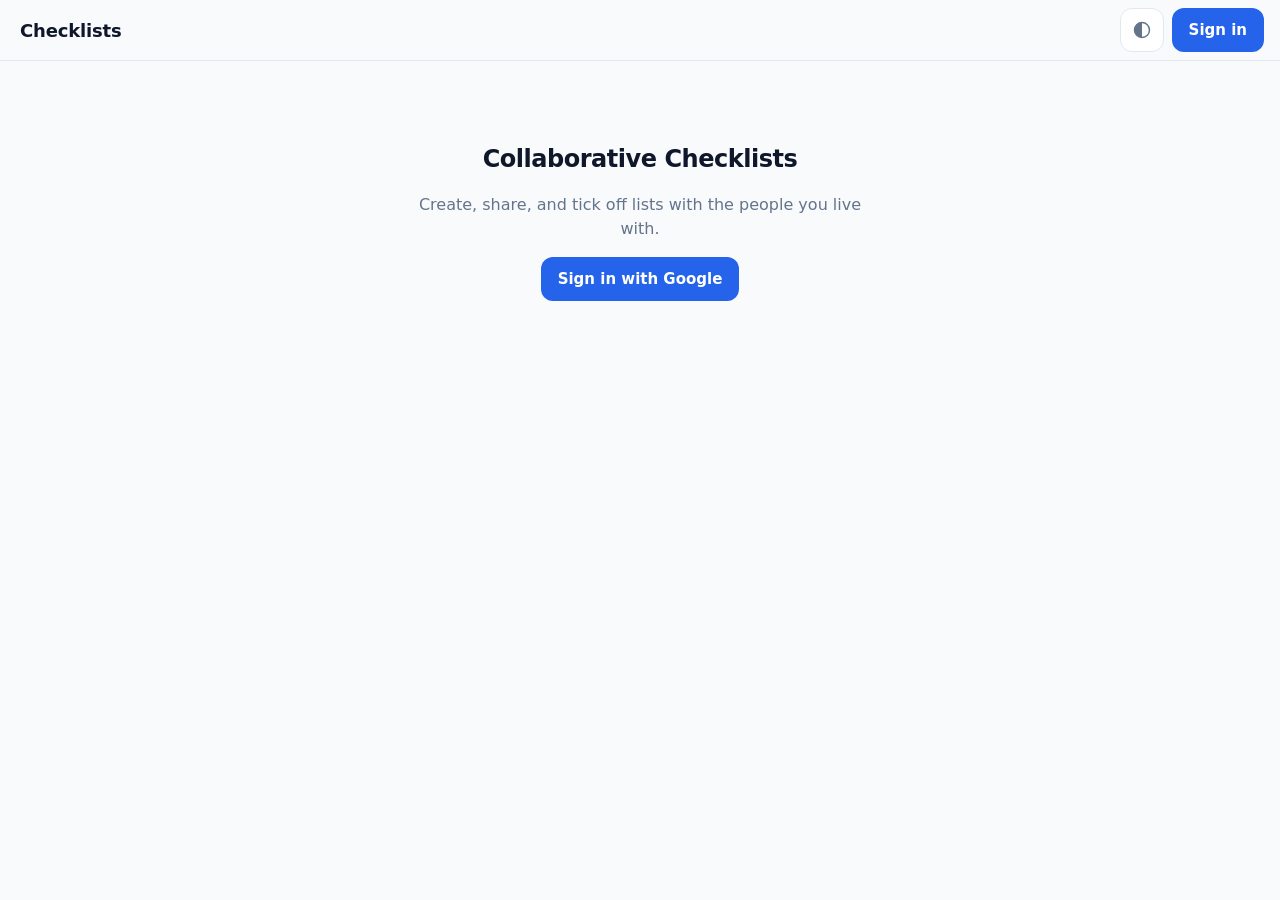
==== static/index.html @ a3d303ab "Add lists, tasks, reset, and the list UI (milestone 2) Single-user parity with the current app, plus" ====
<!doctype html>
<html lang="en">
<head>
  <meta charset="utf-8">
  <meta name="viewport" content="width=device-width, initial-scale=1, viewport-fit=cover">
  <title>Collaborative Checklists</title>
  <meta name="description" content="Shared checklists for the household.">
  <meta name="theme-color" content="#f8fafc" media="(prefers-color-scheme: light)">
  <meta name="theme-color" content="#0f172a" media="(prefers-color-scheme: dark)">
  <link rel="manifest" href="/manifest.json">
  <link rel="icon" type="image/png" sizes="192x192" href="/static/icon-192.png">
  <link rel="apple-touch-icon" href="/static/icon-192.png">
  <link rel="stylesheet" href="/static/app.css?v=__ASSET_CSS__">
  <script src="/static/app.js?v=__ASSET_JS__" defer></script>
</head>
<body>
  <a class="skip-link" href="#main">Skip to content</a>

  <header class="topbar">
    <button class="brand" id="brand" type="button">Checklists</button>
    <div class="topbar-actions">
      <button class="icon-button" id="theme-toggle" type="button" aria-label="Switch colour theme">
        <svg viewBox="0 0 24 24" aria-hidden="true" focusable="false">
          <circle cx="12" cy="12" r="9"></circle>
          <path class="icon-half" d="M12 3a9 9 0 0 0 0 18z"></path>
        </svg>
      </button>
      <div class="auth-slot" id="auth-slot"></div>
    </div>
  </header>

  <p class="offline-banner" id="offline-banner" role="status" hidden>
    Offline — checklists cannot be loaded or changed until the connection is back.
  </p>

  <main class="page" id="main" tabindex="-1">
    <p class="loading">Loading…</p>
  </main>

  <div class="toasts" id="toasts" role="status" aria-live="polite"></div>

  <dialog class="dialog" id="dlg-new-list">
    <form class="dialog-body" id="form-new-list">
      <h2>New checklist</h2>
      <label class="field">
        <span>Title</span>
        <input name="title" maxlength="200" required autocomplete="off" placeholder="e.g. Daily chores">
      </label>
      <label class="check">
        <input type="checkbox" name="resettable">
        <span>Show a Reset button — useful for daily tasks</span>
      </label>
      <div class="dialog-actions">
        <button type="button" class="button" data-action="close-dialog">Cancel</button>
        <button type="submit" class="button button-primary">Create</button>
      </div>
    </form>
  </dialog>

  <dialog class="dialog" id="dlg-confirm">
    <div class="dialog-body">
      <h2 data-field="title"></h2>
      <p class="muted" data-field="message"></p>
      <div class="dialog-actions">
        <button type="button" class="button" data-action="close-dialog">Cancel</button>
        <button type="button" class="button button-danger" data-action="confirm"></button>
      </div>
    </div>
  </dialog>

  <template id="tpl-signed-out">
    <a class="button button-primary" href="/auth/login">Sign in</a>
  </template>

  <template id="tpl-signed-in">
    <span class="user-name" data-field="name"></span>
    <form method="post" action="/auth/logout" class="logout-form">
      <input type="hidden" name="csrf_token" data-field="csrf">
      <button type="submit" class="link-button">Log out</button>
    </form>
  </template>

  <template id="tpl-welcome">
    <section class="welcome">
      <h1>Collaborative Checklists</h1>
      <p>Create, share, and tick off lists with the people you live with.</p>
      <a class="button button-primary" href="/auth/login">Sign in with Google</a>
    </section>
  </template>

  <template id="tpl-overview">
    <section class="overview">
      <div class="section-head">
        <h1 class="section-title">Your checklists</h1>
        <button type="button" class="button button-primary" data-action="new-list">New list</button>
      </div>
      <div class="list-grid" data-slot="lists"></div>
      <div class="empty-state" data-slot="empty" hidden>
        <p>No checklists yet.</p>
        <p class="muted">Create one to get started.</p>
      </div>
    </section>
  </template>

  <template id="tpl-list-card">
    <article class="list-card">
      <button type="button" class="list-card-button" data-action="open-list">
        <span class="list-card-top">
          <span class="list-card-title" data-field="title"></span>
          <span class="badge" data-field="badge" hidden>Reset</span>
        </span>
        <span class="list-card-meta" data-field="meta"></span>
        <span class="list-card-count" data-field="count"></span>
      </button>
    </article>
  </template>

  <template id="tpl-workspace">
    <section class="workspace">
      <div class="workspace-head">
        <div class="workspace-heading">
          <h1 data-field="title"></h1>
          <p class="muted" data-field="sub"></p>
        </div>
        <div class="workspace-actions">
          <button type="button" class="button button-ghost" data-action="toggle-edit" aria-pressed="false">Edit</button>
          <button type="button" class="button button-warn" data-action="reset" hidden>Reset</button>
          <button type="button" class="link-button danger" data-action="delete-list" hidden>Delete</button>
        </div>
      </div>

      <p class="hint" data-slot="edit-hint" hidden>
        Reordering and delete controls are visible while editing.
      </p>

      <form class="add-form" data-action="add-task">
        <label class="visually-hidden" for="new-task">New item</label>
        <input id="new-task" name="title" placeholder="Add an item…" autocomplete="off" maxlength="500" required>
        <button type="submit" class="button button-primary">Add</button>
      </form>

      <ul class="tasks" data-slot="pending"></ul>
      <p class="empty" data-slot="no-pending" hidden>Nothing left. Add an item above.</p>

      <section class="completed" data-slot="completed" hidden>
        <h2 class="completed-title">Completed</h2>
        <ul class="tasks tasks-done" data-slot="completed-list"></ul>
      </section>
    </section>
  </template>

  <template id="tpl-task">
    <li class="task">
      <label class="task-label">
        <input type="checkbox" class="task-check">
        <span class="task-title" data-field="title"></span>
      </label>
      <span class="task-meta" data-field="meta"></span>
      <div class="task-actions">
        <button type="button" class="icon-small" data-action="move-up" aria-label="Move up">↑</button>
        <button type="button" class="icon-small" data-action="move-down" aria-label="Move down">↓</button>
        <button type="button" class="icon-small danger" data-action="delete-task" aria-label="Delete item">×</button>
      </div>
    </li>
  </template>
</body>
</html>
---- static/app.css ----
/* Collaborative Checklists — hand-written stylesheet.
 *
 * No utility framework and no build step. Design tokens are custom properties,
 * so dark mode is a second set of values rather than a second stylesheet.
 *
 * Sizes are deliberately generous: 16px base text, 44px minimum touch targets.
 * The previous version used 12px text with 14px checkboxes, which is hard to
 * hit on a phone.
 */

:root {
  color-scheme: light;

  --bg: #f8fafc;
  --surface: #ffffff;
  --surface-muted: #f1f5f9;
  --text: #0f172a;
  --text-muted: #64748b;
  --border: #e2e8f0;
  --border-strong: #cbd5e1;

  --primary: #2563eb;
  --primary-hover: #1d4ed8;
  --primary-contrast: #ffffff;
  --danger: #dc2626;
  --danger-hover: #b91c1c;
  --warn: #b45309;
  --warn-hover: #92400e;
  --warn-contrast: #ffffff;
  --amber-bg: #fef3c7;
  --amber-text: #92400e;

  --radius-sm: 0.5rem;
  --radius: 0.75rem;
  --radius-lg: 1rem;

  --shadow-sm: 0 1px 2px rgb(15 23 42 / 0.06);
  --shadow: 0 1px 3px rgb(15 23 42 / 0.08), 0 1px 2px rgb(15 23 42 / 0.04);

  --tap: 2.75rem;
}

@media (prefers-color-scheme: dark) {
  :root:not([data-theme="light"]) {
    color-scheme: dark;

    --bg: #0f172a;
    --surface: #1e293b;
    --surface-muted: #172033;
    --text: #f1f5f9;
    --text-muted: #94a3b8;
    --border: #334155;
    --border-strong: #475569;

    --primary: #3b82f6;
    --primary-hover: #60a5fa;
    --primary-contrast: #0b1220;
    --danger: #f87171;
    --danger-hover: #fca5a5;
    --warn: #f59e0b;
    --warn-hover: #fbbf24;
    --warn-contrast: #1c1207;
    --amber-bg: #422006;
    --amber-text: #fcd34d;

    --shadow-sm: 0 1px 2px rgb(0 0 0 / 0.4);
    --shadow: 0 1px 3px rgb(0 0 0 / 0.5);
  }
}

:root[data-theme="dark"] {
  color-scheme: dark;

  --bg: #0f172a;
  --surface: #1e293b;
  --surface-muted: #172033;
  --text: #f1f5f9;
  --text-muted: #94a3b8;
  --border: #334155;
  --border-strong: #475569;

  --primary: #3b82f6;
  --primary-hover: #60a5fa;
  --primary-contrast: #0b1220;
  --danger: #f87171;
  --danger-hover: #fca5a5;
  --warn: #f59e0b;
  --warn-hover: #fbbf24;
  --warn-contrast: #1c1207;
  --amber-bg: #422006;
  --amber-text: #fcd34d;

  --shadow-sm: 0 1px 2px rgb(0 0 0 / 0.4);
  --shadow: 0 1px 3px rgb(0 0 0 / 0.5);
}

/* ---------------------------------------------------------------- reset */

*,
*::before,
*::after {
  box-sizing: border-box;
}

html {
  -webkit-text-size-adjust: 100%;
}

body {
  margin: 0;
  min-height: 100vh;
  background: var(--bg);
  color: var(--text);
  font-family: system-ui, -apple-system, "Segoe UI", Roboto, sans-serif;
  font-size: 1rem;
  line-height: 1.5;
}

/* Only after the stored theme has been applied. Otherwise the first paint
   fades from the system theme to the chosen one, which reads as a flicker. */
body.theme-ready {
  transition: background-color 0.15s ease, color 0.15s ease;
}

h1,
h2,
h3,
p {
  margin: 0;
}

button,
input {
  font: inherit;
  color: inherit;
}

button {
  cursor: pointer;
}

a {
  color: var(--primary);
}

:focus-visible {
  outline: 3px solid var(--primary);
  outline-offset: 2px;
  border-radius: var(--radius-sm);
}

/* --------------------------------------------------------------- layout */

.page {
  width: min(60rem, 100%);
  margin: 0 auto;
  padding: 1rem 1rem 4rem;
}

.loading {
  padding: 3rem 0;
  text-align: center;
  color: var(--text-muted);
}

/* --------------------------------------------------------------- topbar */

.topbar {
  position: sticky;
  top: 0;
  z-index: 10;
  display: flex;
  align-items: center;
  justify-content: space-between;
  gap: 0.75rem;
  padding: 0.5rem max(1rem, env(safe-area-inset-left));
  background: color-mix(in srgb, var(--bg) 88%, transparent);
  backdrop-filter: blur(8px);
  border-bottom: 1px solid var(--border);
}

.brand {
  padding: 0.5rem 0.25rem;
  border: 0;
  background: none;
  font-size: 1.125rem;
  font-weight: 700;
  letter-spacing: -0.01em;
  color: var(--text);
}

.brand:hover {
  color: var(--primary);
}

.topbar-actions {
  display: flex;
  align-items: center;
  gap: 0.5rem;
  min-width: 0;
}

.auth-slot {
  display: flex;
  align-items: center;
  gap: 0.5rem;
  min-width: 0;
}

.user-name {
  max-width: 8rem;
  overflow: hidden;
  text-overflow: ellipsis;
  white-space: nowrap;
  font-size: 0.875rem;
  color: var(--text-muted);
}

.logout-form {
  margin: 0;
}

/* -------------------------------------------------------------- controls */

.button {
  display: inline-flex;
  align-items: center;
  justify-content: center;
  min-height: var(--tap);
  padding: 0.5rem 1rem;
  border: 1px solid transparent;
  border-radius: var(--radius);
  background: var(--surface-muted);
  color: var(--text);
  font-size: 0.9375rem;
  font-weight: 600;
  white-space: nowrap;
  text-decoration: none;
  transition: background-color 0.15s ease, border-color 0.15s ease;
}

.button:hover {
  background: var(--border);
}

.button-primary {
  background: var(--primary);
  color: var(--primary-contrast);
}

.button-primary:hover {
  background: var(--primary-hover);
}

.button-danger {
  background: var(--danger);
  color: #fff;
}

.button-danger:hover {
  background: var(--danger-hover);
}

.button-ghost {
  background: transparent;
  border-color: var(--border-strong);
}

.button-ghost:hover {
  border-color: var(--primary);
  color: var(--primary);
  background: transparent;
}

.icon-button {
  display: inline-flex;
  align-items: center;
  justify-content: center;
  width: var(--tap);
  height: var(--tap);
  padding: 0;
  border: 1px solid var(--border);
  border-radius: var(--radius);
  background: var(--surface);
  color: var(--text-muted);
}

.icon-button:hover {
  color: var(--text);
  border-color: var(--border-strong);
}

.icon-button svg {
  width: 1.25rem;
  height: 1.25rem;
  fill: none;
  stroke: currentColor;
  stroke-width: 1.75;
  stroke-linecap: round;
  stroke-linejoin: round;
}

.icon-button .icon-half {
  fill: currentColor;
  stroke: none;
}

.link-button {
  padding: 0.5rem 0.25rem;
  border: 0;
  background: none;
  color: var(--text-muted);
  font-size: 0.875rem;
  text-decoration: underline;
  text-underline-offset: 2px;
}

.link-button:hover {
  color: var(--danger);
}

/* ---------------------------------------------------------------- misc */

.offline-banner {
  margin: 0;
  padding: 0.5rem 1rem;
  background: var(--amber-bg);
  color: var(--amber-text);
  font-size: 0.875rem;
  text-align: center;
  border-bottom: 1px solid var(--border);
}

.welcome {
  display: grid;
  gap: 1rem;
  justify-items: center;
  padding: 4rem 1rem;
  text-align: center;
}

.welcome h1 {
  font-size: 1.5rem;
  letter-spacing: -0.02em;
}

.welcome p {
  max-width: 28rem;
  color: var(--text-muted);
}

.card {
  background: var(--surface);
  border: 1px solid var(--border);
  border-radius: var(--radius-lg);
  box-shadow: var(--shadow-sm);
}

.placeholder {
  padding: 1.5rem;
}

.placeholder h1 {
  font-size: 1.125rem;
}

.placeholder p {
  margin-top: 0.25rem;
  color: var(--text-muted);
}

.toasts {
  position: fixed;
  left: 50%;
  bottom: max(1rem, env(safe-area-inset-bottom));
  transform: translateX(-50%);
  display: grid;
  gap: 0.5rem;
  width: min(28rem, calc(100% - 2rem));
  z-index: 50;
  pointer-events: none;
}

.toast {
  display: flex;
  align-items: center;
  justify-content: space-between;
  gap: 1rem;
  padding: 0.75rem 1rem;
  border-radius: var(--radius);
  background: var(--text);
  color: var(--bg);
  box-shadow: var(--shadow);
  pointer-events: auto;
}

.toast p {
  font-size: 0.9375rem;
}

.toast button {
  flex-shrink: 0;
  padding: 0.25rem 0.5rem;
  border: 0;
  border-radius: var(--radius-sm);
  background: transparent;
  color: inherit;
  font-weight: 700;
  text-decoration: underline;
  text-underline-offset: 2px;
}

.skip-link {
  position: absolute;
  left: -999px;
  top: 0;
  padding: 0.75rem 1rem;
  background: var(--surface);
  z-index: 100;
}

.skip-link:focus {
  left: 0.5rem;
  top: 0.5rem;
}

/* ------------------------------------------------------------- overview */

.section-head {
  display: flex;
  align-items: center;
  justify-content: space-between;
  gap: 1rem;
  margin-bottom: 1rem;
}

.section-title {
  font-size: 1.125rem;
  letter-spacing: -0.01em;
}

.list-grid {
  display: grid;
  gap: 0.75rem;
}

@media (min-width: 40rem) {
  .list-grid {
    grid-template-columns: repeat(2, minmax(0, 1fr));
  }
}

.list-card-button {
  display: grid;
  gap: 0.375rem;
  width: 100%;
  padding: 1rem;
  border: 1px solid var(--border);
  border-radius: var(--radius-lg);
  background: var(--surface);
  color: var(--text);
  text-align: left;
  box-shadow: var(--shadow-sm);
  transition: border-color 0.15s ease, box-shadow 0.15s ease;
}

.list-card-button:hover {
  border-color: var(--primary);
  box-shadow: var(--shadow);
}

.list-card-top {
  display: flex;
  align-items: flex-start;
  justify-content: space-between;
  gap: 0.5rem;
}

.list-card-title {
  font-size: 1.0625rem;
  font-weight: 600;
  overflow-wrap: anywhere;
}

.list-card-meta,
.list-card-count {
  font-size: 0.875rem;
  color: var(--text-muted);
}

.list-card-count {
  font-size: 0.8125rem;
}

.badge {
  flex-shrink: 0;
  padding: 0.125rem 0.5rem;
  border-radius: 999px;
  background: var(--amber-bg);
  color: var(--amber-text);
  font-size: 0.75rem;
  font-weight: 600;
}

.empty-state {
  padding: 3rem 1rem;
  text-align: center;
  color: var(--text-muted);
}

.empty-state p:first-child {
  color: var(--text);
  font-weight: 600;
}

/* ------------------------------------------------------------ workspace */

.workspace {
  padding: 1rem;
  background: var(--surface);
  border: 1px solid var(--border);
  border-radius: var(--radius-lg);
  box-shadow: var(--shadow-sm);
}

.workspace-head {
  display: flex;
  align-items: flex-start;
  justify-content: space-between;
  gap: 0.75rem;
  flex-wrap: wrap;
}

.workspace-heading {
  min-width: 0;
}

.workspace-heading h1 {
  font-size: 1.25rem;
  letter-spacing: -0.01em;
  overflow-wrap: anywhere;
}

.workspace-heading p {
  font-size: 0.8125rem;
  margin-top: 0.125rem;
}

.workspace-actions {
  display: flex;
  align-items: center;
  gap: 0.5rem;
  flex-wrap: wrap;
}

.workspace-actions .button {
  min-height: 2.25rem;
  padding: 0.375rem 0.75rem;
  font-size: 0.875rem;
}

.workspace-actions .link-button {
  min-height: 2.25rem;
  padding: 0.375rem 0.5rem;
}

.hint {
  margin-top: 0.5rem;
  font-size: 0.8125rem;
  color: var(--primary);
}

.add-form {
  display: flex;
  gap: 0.5rem;
  margin: 1rem 0;
}

.add-form input {
  flex: 1;
  min-width: 0;
  min-height: var(--tap);
  padding: 0.5rem 0.75rem;
  border: 1px solid var(--border-strong);
  border-radius: var(--radius);
  background: var(--surface-muted);
  color: var(--text);
  font-size: 1rem;
}

.add-form input::placeholder {
  color: var(--text-muted);
}

.add-form input:focus-visible {
  outline: 3px solid var(--primary);
  outline-offset: 1px;
  border-color: transparent;
}

/* ---------------------------------------------------------------- tasks */

.tasks {
  display: grid;
  gap: 0.5rem;
  margin: 0;
  padding: 0;
  list-style: none;
}

.task {
  display: flex;
  align-items: center;
  gap: 0.5rem;
  padding-right: 0.5rem;
  border: 1px solid var(--border);
  border-radius: var(--radius);
  background: var(--surface-muted);
}

.task-label {
  display: flex;
  flex: 1;
  align-items: center;
  gap: 0.75rem;
  min-width: 0;
  min-height: var(--tap);
  padding: 0.5rem 0.75rem;
  cursor: pointer;
}

.task-check {
  flex-shrink: 0;
  width: 1.5rem;
  height: 1.5rem;
  margin: 0;
  accent-color: var(--primary);
  cursor: pointer;
}

.task-title {
  font-size: 0.9375rem;
  line-height: 1.35;
  overflow-wrap: anywhere;
}

.task-meta {
  flex-shrink: 0;
  font-size: 0.75rem;
  color: var(--text-muted);
  white-space: nowrap;
}

.task-actions {
  display: none;
  align-items: center;
  gap: 0.25rem;
  flex-shrink: 0;
}

.workspace.editing .task-actions {
  display: flex;
}

.icon-small {
  display: inline-flex;
  align-items: center;
  justify-content: center;
  width: 2rem;
  height: 2rem;
  padding: 0;
  border: 1px solid var(--border-strong);
  border-radius: var(--radius-sm);
  background: var(--surface);
  color: var(--text-muted);
  font-size: 0.875rem;
  line-height: 1;
}

.icon-small:hover {
  color: var(--text);
  border-color: var(--primary);
}

.icon-small.danger {
  color: var(--danger);
}

.icon-small.danger:hover {
  border-color: var(--danger);
}

.tasks-done .task {
  background: transparent;
  opacity: 0.85;
}

.tasks-done .task-title {
  color: var(--text-muted);
  text-decoration: line-through;
}

.completed {
  margin-top: 1rem;
  padding-top: 1rem;
  border-top: 1px solid var(--border);
}

.completed-title {
  margin-bottom: 0.5rem;
  font-size: 0.75rem;
  font-weight: 700;
  letter-spacing: 0.06em;
  text-transform: uppercase;
  color: var(--text-muted);
}

.empty {
  padding: 1.5rem 0;
  text-align: center;
  color: var(--text-muted);
  font-size: 0.9375rem;
}

@media (max-width: 30rem) {
  .task-meta {
    display: none;
  }
}

/* -------------------------------------------------------------- dialogs */

.dialog {
  width: min(28rem, calc(100% - 2rem));
  padding: 0;
  border: 0;
  border-radius: var(--radius-lg);
  background: var(--surface);
  color: var(--text);
  box-shadow: 0 20px 40px rgb(0 0 0 / 0.25);
}

.dialog::backdrop {
  background: rgb(0 0 0 / 0.5);
}

.dialog-body {
  display: grid;
  gap: 1rem;
  padding: 1.25rem;
}

.dialog-body h2 {
  font-size: 1.125rem;
}

.field {
  display: grid;
  gap: 0.375rem;
}

.field > span {
  font-size: 0.875rem;
  font-weight: 600;
}

.field input {
  min-height: var(--tap);
  padding: 0.5rem 0.75rem;
  border: 1px solid var(--border-strong);
  border-radius: var(--radius);
  background: var(--surface-muted);
  color: var(--text);
  font-size: 1rem;
}

.check {
  display: flex;
  align-items: flex-start;
  gap: 0.625rem;
  font-size: 0.9375rem;
}

.check input {
  width: 1.25rem;
  height: 1.25rem;
  margin: 0.125rem 0 0;
  accent-color: var(--primary);
}

.dialog-actions {
  display: flex;
  justify-content: flex-end;
  gap: 0.5rem;
  flex-wrap: wrap;
}

.button-warn {
  background: var(--warn);
  color: var(--warn-contrast);
}

.button-warn:hover {
  background: var(--warn-hover);
}

.link-button.danger {
  color: var(--danger);
}

.muted {
  color: var(--text-muted);
}

/* ----------------------------------------------------------- utilities */

[hidden] {
  display: none !important;
}

.visually-hidden {
  position: absolute;
  width: 1px;
  height: 1px;
  padding: 0;
  margin: -1px;
  overflow: hidden;
  clip: rect(0 0 0 0);
  white-space: nowrap;
  border: 0;
}

@media (prefers-reduced-motion: reduce) {
  *,
  *::before,
  *::after {
    animation-duration: 0.01ms !important;
    animation-iteration-count: 1 !important;
    transition-duration: 0.01ms !important;
  }
}
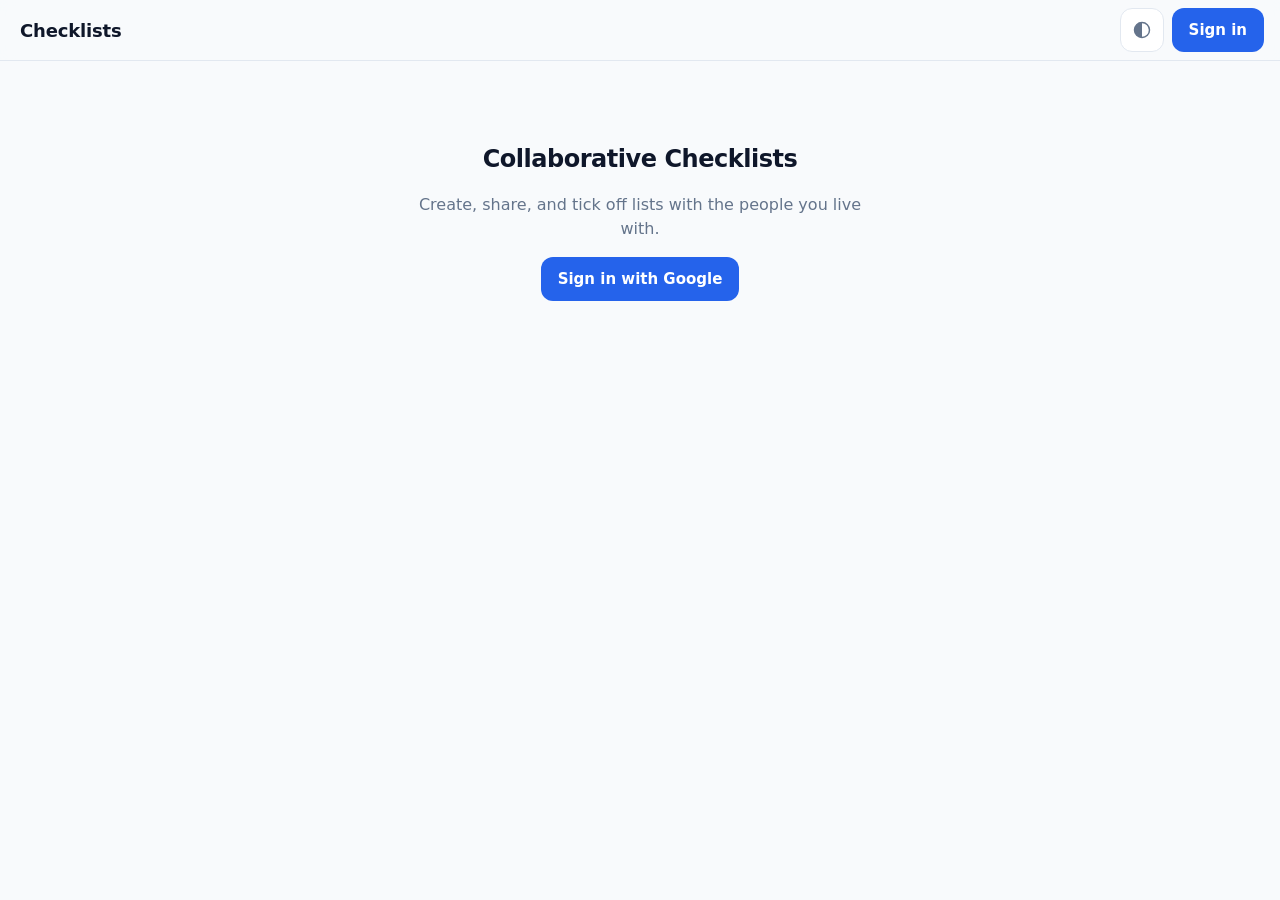
==== commit b33ee546: "Add invite links, roles, scheduling, and export/import (milestone 4a) - Invite links replace email i" ====
--- a/static/index.html
+++ b/static/index.html
@@ -68,6 +68,92 @@
     </div>
   </dialog>
 
+  <dialog class="dialog dialog-wide" id="dlg-share">
+    <div class="dialog-body">
+      <h2>Share “<span data-field="title"></span>”</h2>
+
+      <section class="share-section">
+        <h3>People</h3>
+        <ul class="member-list" data-slot="members"></ul>
+      </section>
+
+      <section class="share-section" data-slot="blocked-section" hidden>
+        <h3>Removed</h3>
+        <ul class="member-list" data-slot="blocked"></ul>
+      </section>
+
+      <section class="share-section">
+        <h3>Invite link</h3>
+        <form class="invite-form" id="form-invite">
+          <label class="field-inline">
+            <span>Role</span>
+            <select name="role">
+              <option value="editor">Can edit</option>
+              <option value="viewer">Can view</option>
+            </select>
+          </label>
+          <label class="field-inline">
+            <span>Expires</span>
+            <select name="expires_in_days">
+              <option value="1">1 day</option>
+              <option value="7" selected>7 days</option>
+              <option value="30">30 days</option>
+            </select>
+          </label>
+          <label class="field-inline">
+            <span>Uses</span>
+            <input type="number" name="max_uses" min="1" max="100" value="1">
+          </label>
+          <button type="submit" class="button button-primary">Create link</button>
+        </form>
+
+        <div class="invite-result" data-slot="new-link" hidden>
+          <label class="field">
+            <span>Copy this link</span>
+            <input type="text" readonly data-field="url">
+          </label>
+          <button type="button" class="button" data-action="copy-link">Copy</button>
+        </div>
+
+        <ul class="link-list" data-slot="links"></ul>
+      </section>
+
+      <div class="dialog-actions">
+        <button type="button" class="button" data-action="close-dialog">Done</button>
+      </div>
+    </div>
+  </dialog>
+
+  <dialog class="dialog" id="dlg-settings">
+    <form class="dialog-body" id="form-settings">
+      <h2>List settings</h2>
+      <label class="field">
+        <span>Title</span>
+        <input name="title" maxlength="200" required autocomplete="off">
+      </label>
+      <label class="check">
+        <input type="checkbox" name="is_resettable">
+        <span>Show a Reset button</span>
+      </label>
+      <label class="check">
+        <input type="checkbox" name="auto_reset">
+        <span>Reset automatically every day</span>
+      </label>
+      <label class="field" data-slot="reset-time" hidden>
+        <span>Reset at</span>
+        <input type="time" name="reset_time" value="04:00">
+      </label>
+      <div class="dialog-actions">
+        <a class="button" data-slot="export" href="#">Export JSON</a>
+        <span class="dialog-spacer"></span>
+        <button type="button" class="button" data-action="close-dialog">Cancel</button>
+        <button type="submit" class="button button-primary">Save</button>
+      </div>
+    </form>
+  </dialog>
+
+  <input type="file" id="import-file" accept="application/json,.json" hidden>
+
   <template id="tpl-signed-out">
     <a class="button button-primary" href="/auth/login">Sign in</a>
   </template>
@@ -92,7 +178,10 @@
     <section class="overview">
       <div class="section-head">
         <h1 class="section-title">Your checklists</h1>
-        <button type="button" class="button button-primary" data-action="new-list">New list</button>
+        <div class="section-actions">
+          <button type="button" class="button button-ghost" data-action="import">Import</button>
+          <button type="button" class="button button-primary" data-action="new-list">New list</button>
+        </div>
       </div>
       <div class="list-grid" data-slot="lists"></div>
       <div class="empty-state" data-slot="empty" hidden>
@@ -124,10 +213,14 @@
         </div>
         <div class="workspace-actions">
           <button type="button" class="button button-ghost" data-action="toggle-edit" aria-pressed="false">Edit</button>
+          <button type="button" class="button button-ghost" data-action="share" hidden>Share</button>
+          <button type="button" class="button button-ghost" data-action="settings" hidden>Settings</button>
           <button type="button" class="button button-warn" data-action="reset" hidden>Reset</button>
           <button type="button" class="link-button danger" data-action="delete-list" hidden>Delete</button>
         </div>
       </div>
+
+      <p class="presence" data-slot="presence" hidden></p>
 
       <p class="hint" data-slot="edit-hint" hidden>
         Reordering and delete controls are visible while editing.
@@ -146,6 +239,11 @@
         <h2 class="completed-title">Completed</h2>
         <ul class="tasks tasks-done" data-slot="completed-list"></ul>
       </section>
+
+      <details class="activity" data-slot="activity" hidden>
+        <summary>Recent activity</summary>
+        <ul class="activity-list" data-slot="activity-list"></ul>
+      </details>
     </section>
   </template>
 
--- a/static/app.css
+++ b/static/app.css
@@ -434,6 +434,13 @@
   margin-bottom: 1rem;
 }
 
+.section-actions {
+  display: flex;
+  align-items: center;
+  gap: 0.5rem;
+  flex-wrap: wrap;
+}
+
 .section-title {
   font-size: 1.125rem;
   letter-spacing: -0.01em;
@@ -722,6 +729,68 @@
   font-size: 0.9375rem;
 }
 
+.presence {
+  margin-top: 0.25rem;
+  font-size: 0.8125rem;
+  color: var(--text-muted);
+}
+
+.presence::before {
+  content: "●";
+  margin-right: 0.375rem;
+  color: #22c55e;
+  font-size: 0.625rem;
+  vertical-align: 0.125rem;
+}
+
+.activity {
+  margin-top: 1rem;
+  padding-top: 0.75rem;
+  border-top: 1px solid var(--border);
+}
+
+.activity summary {
+  display: flex;
+  align-items: center;
+  min-height: 2.25rem;
+  font-size: 0.875rem;
+  font-weight: 600;
+  color: var(--text-muted);
+  cursor: pointer;
+}
+
+.activity summary:hover {
+  color: var(--text);
+}
+
+.activity-list {
+  display: grid;
+  gap: 0.5rem;
+  margin: 0.5rem 0 0;
+  padding: 0;
+  list-style: none;
+}
+
+.activity-item {
+  display: flex;
+  align-items: baseline;
+  justify-content: space-between;
+  gap: 0.75rem;
+  font-size: 0.8125rem;
+  color: var(--text-muted);
+}
+
+.activity-item span {
+  min-width: 0;
+  overflow-wrap: anywhere;
+}
+
+.activity-item time {
+  flex-shrink: 0;
+  font-size: 0.75rem;
+  white-space: nowrap;
+}
+
 @media (max-width: 30rem) {
   .task-meta {
     display: none;
@@ -810,6 +879,118 @@
 
 .muted {
   color: var(--text-muted);
+}
+
+/* --------------------------------------------------------------- sharing */
+
+.dialog-wide {
+  width: min(34rem, calc(100% - 2rem));
+}
+
+.share-section {
+  display: grid;
+  gap: 0.5rem;
+}
+
+.share-section h3 {
+  font-size: 0.75rem;
+  font-weight: 700;
+  letter-spacing: 0.06em;
+  text-transform: uppercase;
+  color: var(--text-muted);
+}
+
+.member-list,
+.link-list {
+  display: grid;
+  gap: 0.5rem;
+  margin: 0;
+  padding: 0;
+  list-style: none;
+}
+
+.member {
+  display: flex;
+  align-items: center;
+  gap: 0.5rem;
+  flex-wrap: wrap;
+}
+
+.member-name {
+  flex: 1;
+  min-width: 0;
+  font-size: 0.9375rem;
+  overflow-wrap: anywhere;
+}
+
+.member-name .muted {
+  display: block;
+  font-size: 0.75rem;
+}
+
+.member select {
+  min-height: 2.25rem;
+  padding: 0.25rem 0.5rem;
+  border: 1px solid var(--border-strong);
+  border-radius: var(--radius-sm);
+  background: var(--surface-muted);
+  color: var(--text);
+  font-size: 0.875rem;
+}
+
+.invite-form {
+  display: flex;
+  flex-wrap: wrap;
+  align-items: end;
+  gap: 0.5rem;
+}
+
+.field-inline {
+  display: grid;
+  gap: 0.25rem;
+}
+
+.field-inline > span {
+  font-size: 0.75rem;
+  color: var(--text-muted);
+}
+
+.field-inline select,
+.field-inline input {
+  min-height: 2.25rem;
+  padding: 0.25rem 0.5rem;
+  border: 1px solid var(--border-strong);
+  border-radius: var(--radius-sm);
+  background: var(--surface-muted);
+  color: var(--text);
+  font-size: 0.9375rem;
+}
+
+.field-inline input[type="number"] {
+  width: 4.5rem;
+}
+
+.invite-result {
+  display: flex;
+  align-items: end;
+  gap: 0.5rem;
+}
+
+.invite-result .field {
+  flex: 1;
+}
+
+.link-row {
+  display: flex;
+  align-items: center;
+  justify-content: space-between;
+  gap: 0.5rem;
+  font-size: 0.8125rem;
+  color: var(--text-muted);
+}
+
+.dialog-spacer {
+  flex: 1;
 }
 
 /* ----------------------------------------------------------- utilities */
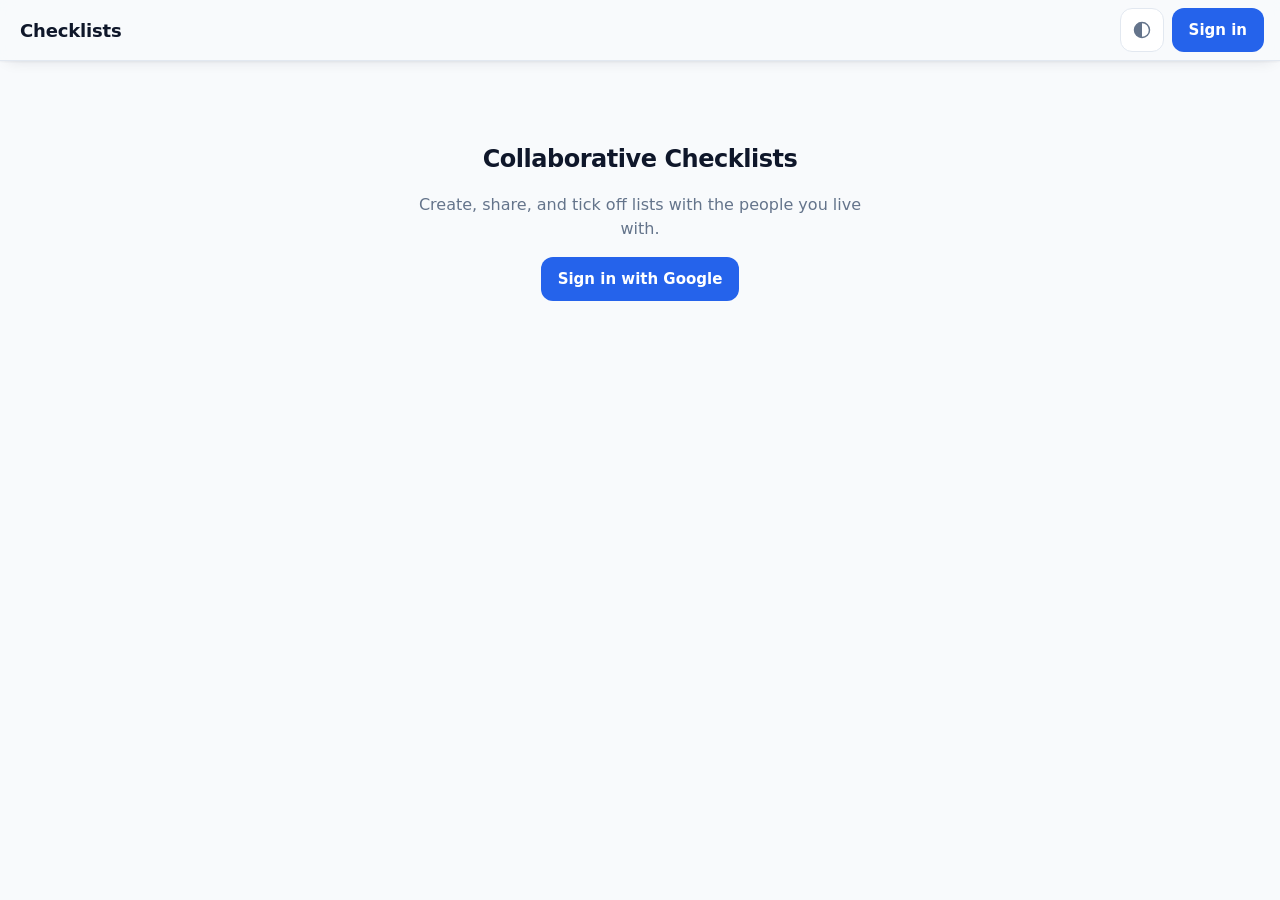
==== commit 86a50514: "Add PWA install prompt button and beforeinstallprompt handler • Install button appears in topbar whe" ====
--- a/static/index.html
+++ b/static/index.html
@@ -25,6 +25,12 @@
           <path class="icon-half" d="M12 3a9 9 0 0 0 0 18z"></path>
         </svg>
       </button>
+      <button class="icon-button" id="install-button" type="button" aria-label="Install app" hidden>
+        <svg viewBox="0 0 24 24" aria-hidden="true" focusable="false">
+          <path d="M7 10l5 5 5-5z"></path>
+          <path d="M10 7l5 5-5 5z"></path>
+        </svg>
+      </button>
       <div class="auth-slot" id="auth-slot"></div>
     </div>
   </header>
@@ -232,6 +238,11 @@
         <button type="submit" class="button button-primary">Add</button>
       </form>
 
+      <form class="filter-form" data-action="filter" hidden>
+        <label class="visually-hidden" for="task-filter">Filter items</label>
+        <input id="task-filter" type="search" placeholder="Filter items…" autocomplete="off">
+      </form>
+
       <ul class="tasks" data-slot="pending"></ul>
       <p class="empty" data-slot="no-pending" hidden>Nothing left. Add an item above.</p>
 
--- a/static/app.css
+++ b/static/app.css
@@ -22,6 +22,7 @@
   --primary: #2563eb;
   --primary-hover: #1d4ed8;
   --primary-contrast: #ffffff;
+  --accent-text: #1d4ed8;
   --danger: #dc2626;
   --danger-hover: #b91c1c;
   --warn: #b45309;
@@ -34,8 +35,11 @@
   --radius: 0.75rem;
   --radius-lg: 1rem;
 
-  --shadow-sm: 0 1px 2px rgb(15 23 42 / 0.06);
-  --shadow: 0 1px 3px rgb(15 23 42 / 0.08), 0 1px 2px rgb(15 23 42 / 0.04);
+  --shadow-sm: 0 1px 2px rgb(15 23 42 / 0.06), 0 1px 1px rgb(15 23 42 / 0.04);
+  --shadow: 0 1px 3px rgb(15 23 42 / 0.08), 0 8px 20px -6px rgb(15 23 42 / 0.16);
+  --shadow-card: 0 1px 2px rgb(15 23 42 / 0.06), 0 6px 16px -4px rgb(15 23 42 / 0.14);
+  --shadow-raised: 0 2px 4px rgb(15 23 42 / 0.06), 0 14px 28px -8px rgb(15 23 42 / 0.18);
+  --shadow-topbar: 0 1px 2px rgb(15 23 42 / 0.05), 0 6px 16px -8px rgb(15 23 42 / 0.14);
 
   --tap: 2.75rem;
 }
@@ -55,6 +59,7 @@
     --primary: #3b82f6;
     --primary-hover: #60a5fa;
     --primary-contrast: #0b1220;
+    --accent-text: #93c5fd;
     --danger: #f87171;
     --danger-hover: #fca5a5;
     --warn: #f59e0b;
@@ -64,7 +69,10 @@
     --amber-text: #fcd34d;
 
     --shadow-sm: 0 1px 2px rgb(0 0 0 / 0.4);
-    --shadow: 0 1px 3px rgb(0 0 0 / 0.5);
+    --shadow: 0 2px 8px rgb(0 0 0 / 0.45);
+    --shadow-card: 0 1px 2px rgb(0 0 0 / 0.45), 0 8px 22px -6px rgb(0 0 0 / 0.55);
+    --shadow-raised: 0 2px 6px rgb(0 0 0 / 0.5), 0 18px 36px -10px rgb(0 0 0 / 0.65);
+    --shadow-topbar: 0 1px 2px rgb(0 0 0 / 0.45), 0 8px 20px -10px rgb(0 0 0 / 0.55);
   }
 }
 
@@ -82,6 +90,7 @@
   --primary: #3b82f6;
   --primary-hover: #60a5fa;
   --primary-contrast: #0b1220;
+  --accent-text: #93c5fd;
   --danger: #f87171;
   --danger-hover: #fca5a5;
   --warn: #f59e0b;
@@ -91,7 +100,10 @@
   --amber-text: #fcd34d;
 
   --shadow-sm: 0 1px 2px rgb(0 0 0 / 0.4);
-  --shadow: 0 1px 3px rgb(0 0 0 / 0.5);
+  --shadow: 0 2px 8px rgb(0 0 0 / 0.45);
+  --shadow-card: 0 1px 2px rgb(0 0 0 / 0.45), 0 8px 22px -6px rgb(0 0 0 / 0.55);
+  --shadow-raised: 0 2px 6px rgb(0 0 0 / 0.5), 0 18px 36px -10px rgb(0 0 0 / 0.65);
+  --shadow-topbar: 0 1px 2px rgb(0 0 0 / 0.45), 0 8px 20px -10px rgb(0 0 0 / 0.55);
 }
 
 /* ---------------------------------------------------------------- reset */
@@ -177,6 +189,7 @@
   background: color-mix(in srgb, var(--bg) 88%, transparent);
   backdrop-filter: blur(8px);
   border-bottom: 1px solid var(--border);
+  box-shadow: var(--shadow-topbar);
 }
 
 .brand {
@@ -441,6 +454,10 @@
   flex-wrap: wrap;
 }
 
+.section-actions .button {
+  box-shadow: var(--shadow-sm);
+}
+
 .section-title {
   font-size: 1.125rem;
   letter-spacing: -0.01em;
@@ -467,13 +484,13 @@
   background: var(--surface);
   color: var(--text);
   text-align: left;
-  box-shadow: var(--shadow-sm);
+  box-shadow: var(--shadow-card);
   transition: border-color 0.15s ease, box-shadow 0.15s ease;
 }
 
 .list-card-button:hover {
   border-color: var(--primary);
-  box-shadow: var(--shadow);
+  box-shadow: var(--shadow-raised);
 }
 
 .list-card-top {
@@ -527,7 +544,7 @@
   background: var(--surface);
   border: 1px solid var(--border);
   border-radius: var(--radius-lg);
-  box-shadow: var(--shadow-sm);
+  box-shadow: var(--shadow-card);
 }
 
 .workspace-head {
@@ -574,7 +591,7 @@
 .hint {
   margin-top: 0.5rem;
   font-size: 0.8125rem;
-  color: var(--primary);
+  color: var(--accent-text);
 }
 
 .add-form {
@@ -603,6 +620,38 @@
   outline: 3px solid var(--primary);
   outline-offset: 1px;
   border-color: transparent;
+}
+
+.filter-form {
+  margin-bottom: 0.75rem;
+}
+
+.filter-form input {
+  width: 100%;
+  min-height: 2.5rem;
+  padding: 0.5rem 0.75rem;
+  border: 1px solid var(--border);
+  border-radius: var(--radius);
+  background: var(--surface-muted);
+  color: var(--text);
+  font-size: 0.9375rem;
+}
+
+.filter-form input::placeholder {
+  color: var(--text-muted);
+}
+
+.task.draggable {
+  cursor: grab;
+}
+
+.task.dragging {
+  opacity: 0.5;
+}
+
+.task.drop-target {
+  border-color: var(--primary);
+  border-style: dashed;
 }
 
 /* ---------------------------------------------------------------- tasks */
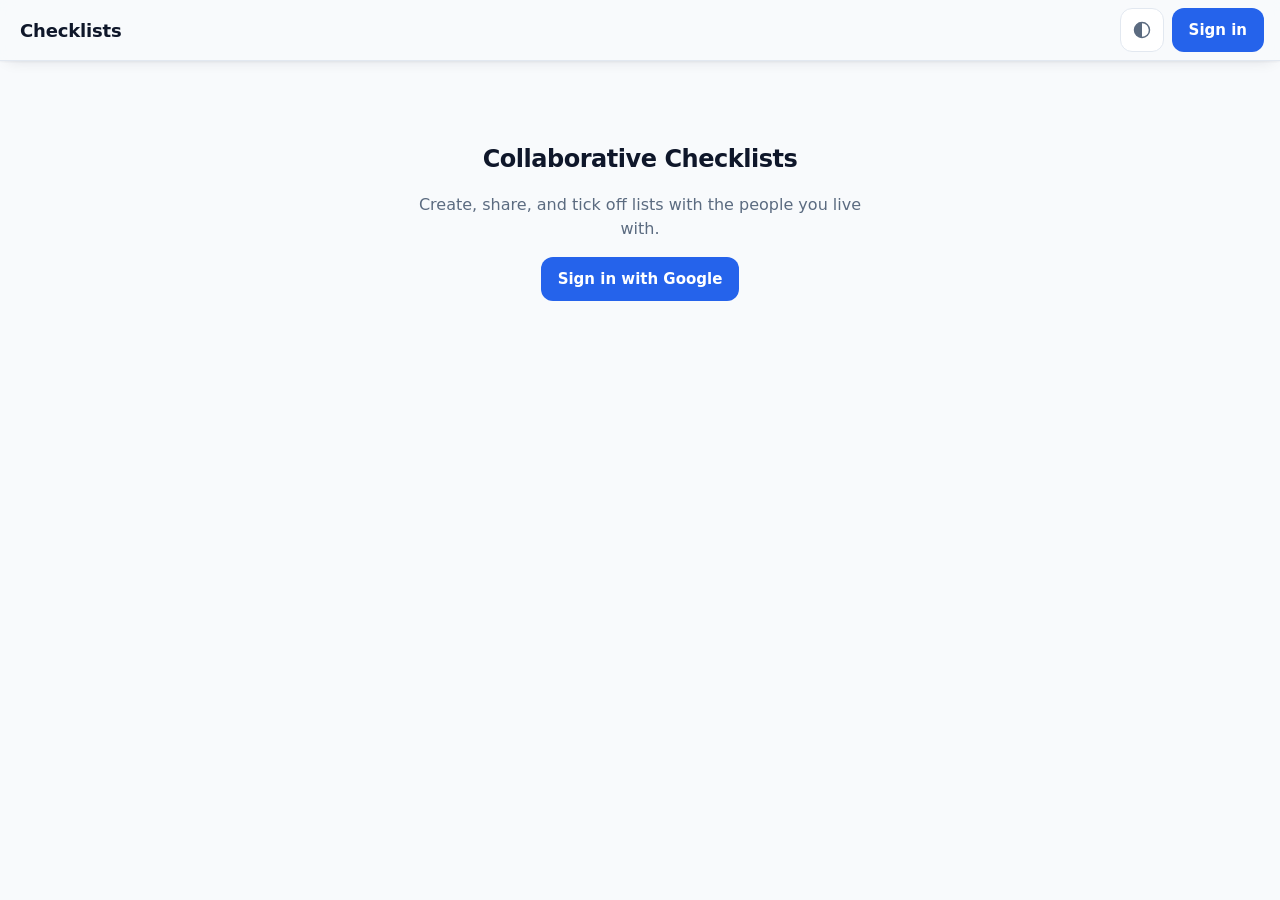
==== commit cffe6686: "Group list rows into one card and move management into edit mode - Settings and Delete now appear on" ====
--- a/static/index.html
+++ b/static/index.html
@@ -229,7 +229,7 @@
       <p class="presence" data-slot="presence" hidden></p>
 
       <p class="hint" data-slot="edit-hint" hidden>
-        Reordering and delete controls are visible while editing.
+        Reordering, delete, and list settings are available while editing.
       </p>
 
       <form class="add-form" data-action="add-task">
@@ -243,13 +243,15 @@
         <input id="task-filter" type="search" placeholder="Filter items…" autocomplete="off">
       </form>
 
-      <ul class="tasks" data-slot="pending"></ul>
+      <div class="task-card" data-slot="task-card">
+        <ul class="tasks" data-slot="pending"></ul>
+
+        <section class="completed" data-slot="completed" hidden>
+          <h2 class="completed-title">Completed</h2>
+          <ul class="tasks tasks-done" data-slot="completed-list"></ul>
+        </section>
+      </div>
       <p class="empty" data-slot="no-pending" hidden>Nothing left. Add an item above.</p>
-
-      <section class="completed" data-slot="completed" hidden>
-        <h2 class="completed-title">Completed</h2>
-        <ul class="tasks tasks-done" data-slot="completed-list"></ul>
-      </section>
 
       <details class="activity" data-slot="activity" hidden>
         <summary>Recent activity</summary>
--- a/static/app.css
+++ b/static/app.css
@@ -15,7 +15,7 @@
   --surface: #ffffff;
   --surface-muted: #f1f5f9;
   --text: #0f172a;
-  --text-muted: #64748b;
+  --text-muted: #5b6b80;
   --border: #e2e8f0;
   --border-strong: #cbd5e1;
 
@@ -650,15 +650,23 @@
 }
 
 .task.drop-target {
-  border-color: var(--primary);
-  border-style: dashed;
+  box-shadow: inset 0 0 0 2px var(--primary);
 }
 
 /* ---------------------------------------------------------------- tasks */
+
+/* One card holds every row. Rows are divided by hairlines instead of gaps,
+   so a long list reads as a single list rather than a pile of tiles. */
+.task-card {
+  overflow: hidden;
+  border: 1px solid var(--border);
+  border-radius: var(--radius);
+  background: var(--surface-muted);
+}
 
 .tasks {
   display: grid;
-  gap: 0.5rem;
+  gap: 0;
   margin: 0;
   padding: 0;
   list-style: none;
@@ -669,19 +677,26 @@
   align-items: center;
   gap: 0.5rem;
   padding-right: 0.5rem;
-  border: 1px solid var(--border);
-  border-radius: var(--radius);
-  background: var(--surface-muted);
+  border-top: 1px solid var(--border);
+  background: transparent;
+}
+
+.task-card .tasks > .task:first-child {
+  border-top: 0;
+}
+
+.tasks:not(.tasks-done) .task:hover {
+  background: var(--surface);
 }
 
 .task-label {
   display: flex;
   flex: 1;
   align-items: center;
-  gap: 0.75rem;
+  gap: 0.625rem;
   min-width: 0;
-  min-height: var(--tap);
-  padding: 0.5rem 0.75rem;
+  min-height: 2.5rem;
+  padding: 0.375rem 0.75rem;
   cursor: pointer;
 }
 
@@ -748,7 +763,6 @@
 
 .tasks-done .task {
   background: transparent;
-  opacity: 0.85;
 }
 
 .tasks-done .task-title {
@@ -757,14 +771,13 @@
 }
 
 .completed {
-  margin-top: 1rem;
-  padding-top: 1rem;
   border-top: 1px solid var(--border);
 }
 
 .completed-title {
-  margin-bottom: 0.5rem;
-  font-size: 0.75rem;
+  margin: 0;
+  padding: 0.5rem 0.75rem 0.25rem;
+  font-size: 0.6875rem;
   font-weight: 700;
   letter-spacing: 0.06em;
   text-transform: uppercase;
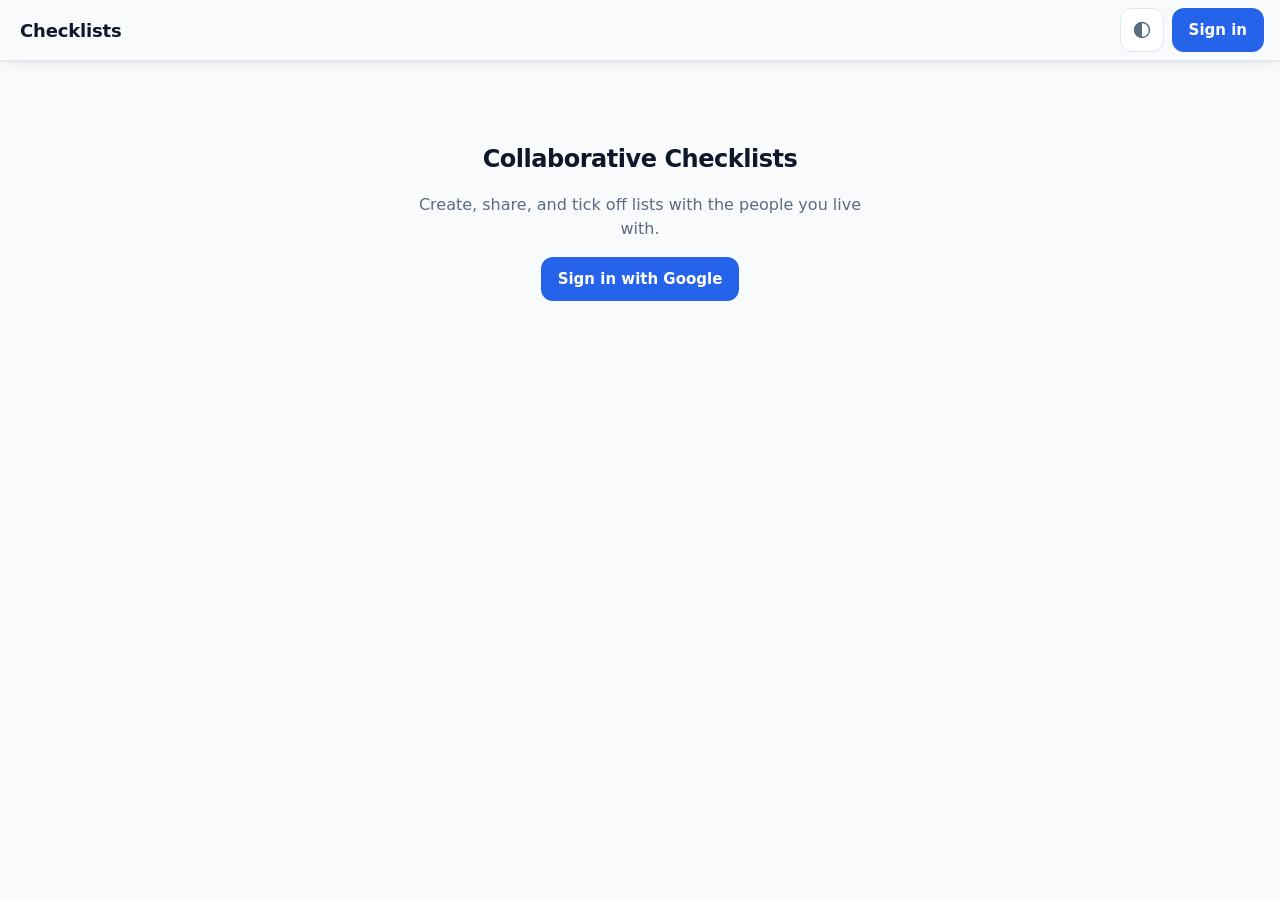
==== commit a113e186: "Replace stacked delete toasts with an inline undo bar; move export to Edit Undo feedback for deletes" ====
--- a/static/index.html
+++ b/static/index.html
@@ -150,8 +150,6 @@
         <input type="time" name="reset_time" value="04:00">
       </label>
       <div class="dialog-actions">
-        <a class="button" data-slot="export" href="#">Export JSON</a>
-        <span class="dialog-spacer"></span>
         <button type="button" class="button" data-action="close-dialog">Cancel</button>
         <button type="submit" class="button button-primary">Save</button>
       </div>
@@ -185,7 +183,7 @@
       <div class="section-head">
         <h1 class="section-title">Your checklists</h1>
         <div class="section-actions">
-          <button type="button" class="button button-ghost" data-action="import">Import</button>
+          <button type="button" class="button button-ghost" data-action="import">Import List</button>
           <button type="button" class="button button-primary" data-action="new-list">New list</button>
         </div>
       </div>
@@ -221,6 +219,7 @@
           <button type="button" class="button button-ghost" data-action="toggle-edit" aria-pressed="false">Edit</button>
           <button type="button" class="button button-ghost" data-action="share" hidden>Share</button>
           <button type="button" class="button button-ghost" data-action="settings" hidden>Settings</button>
+          <a class="button button-ghost" data-action="export" href="#" hidden>Export List</a>
           <button type="button" class="button button-warn" data-action="reset" hidden>Reset</button>
           <button type="button" class="link-button danger" data-action="delete-list" hidden>Delete</button>
         </div>
@@ -229,7 +228,7 @@
       <p class="presence" data-slot="presence" hidden></p>
 
       <p class="hint" data-slot="edit-hint" hidden>
-        Reordering, delete, and list settings are available while editing.
+        Reordering, export, delete, and list settings are available while editing.
       </p>
 
       <form class="add-form" data-action="add-task">
@@ -243,6 +242,12 @@
         <input id="task-filter" type="search" placeholder="Filter items…" autocomplete="off">
       </form>
 
+      <div class="undo-bar" data-slot="undo-bar" hidden>
+        <span data-field="undo-text" role="status"></span>
+        <button type="button" class="link-button" data-action="undo-delete">Undo</button>
+        <button type="button" class="icon-small" data-action="dismiss-undo" aria-label="Dismiss">×</button>
+      </div>
+
       <div class="task-card" data-slot="task-card">
         <ul class="tasks" data-slot="pending"></ul>
 
--- a/static/app.css
+++ b/static/app.css
@@ -653,6 +653,23 @@
   box-shadow: inset 0 0 0 2px var(--primary);
 }
 
+.undo-bar {
+  display: flex;
+  align-items: center;
+  gap: 0.75rem;
+  margin-bottom: 0.75rem;
+  padding: 0.5rem 0.75rem;
+  border: 1px solid var(--border);
+  border-radius: var(--radius);
+  background: var(--surface-muted);
+  font-size: 0.875rem;
+}
+
+.undo-bar [data-field="undo-text"] {
+  flex: 1;
+  min-width: 0;
+}
+
 /* ---------------------------------------------------------------- tasks */
 
 /* One card holds every row. Rows are divided by hairlines instead of gaps,
@@ -1049,10 +1066,6 @@
   gap: 0.5rem;
   font-size: 0.8125rem;
   color: var(--text-muted);
-}
-
-.dialog-spacer {
-  flex: 1;
 }
 
 /* ----------------------------------------------------------- utilities */
